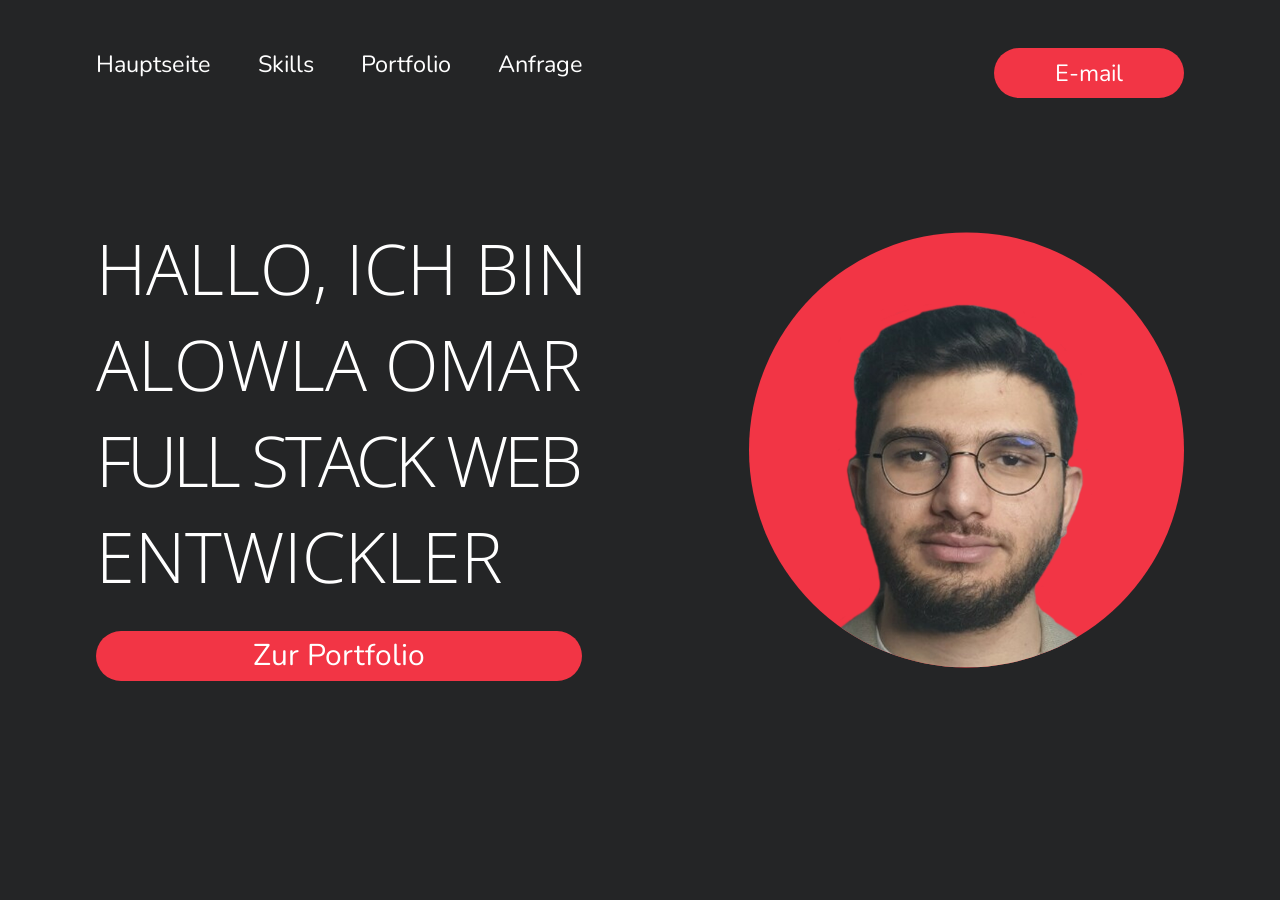
==== index.html @ 585595ab "opj" ====
<!DOCTYPE html>
<html lang="en">

<head>
    <meta charset="UTF-8">
    <meta http-equiv="X-UA-Compatible" content="IE=edge">
    <meta name="viewport" content="width=device-width, initial-scale=1.0">
    <script src="https://cdnjs.cloudflare.com/ajax/libs/jquery/3.6.3/jquery.min.js"
        integrity="sha512-STof4xm1wgkfm7heWqFJVn58Hm3EtS31XFaagaa8VMReCXAkQnJZ+jEy8PCC/iT18dFy95WcExNHFTqLyp72eQ=="
        crossorigin="anonymous" referrerpolicy="no-referrer"></script>
    <link rel="stylesheet" href="https://cdnjs.cloudflare.com/ajax/libs/font-awesome/6.2.0/css/all.min.css">
    <script src="app.js" defer></script>
    <link rel="stylesheet" href="style.css">
    <title>Alowla Omar</title>
</head>

<body>
    <div class="main-content">
        <section id="haupt">
            <header>
                <nav>
                    <ul>
                        <li>
                            <a href="#haupt">Hauptseite</a>
                        </li>
                        <li>
                            <a href="#Skills">Skills</a>
                        </li>
                        <li>
                            <a href="#Portfolio">Portfolio</a>
                        </li>
                        <li>
                            <a href="#E-mail">Anfrage</a>
                        </li>
                        <li>
                            <a href="mailto:Alowlaomar0@gmail.com">
                                <button>E-mail</button>
                            </a>
                        </li>
                    </ul>
                </nav>
            </header>
            <div class="text">
                <h1>
                    Hallo, Ich bin <br>
                    Alowla Omar <br>
                    <t>Full Stack Web </t><br>
                    Entwickler
                </h1>
                <a href="#Portfolio">
                    <button>
                        Zur Portfolio
                    </button>
                </a>
            </div>
            <div class="img">
                <div class="wrap-img">
                    <img src="imgs/OMnobg.png" alt="men img">
                </div>
            </div>
            <div class="wrap-img">
                <img src="imgs/OMnobg.png" alt="men img">
            </div>
        </section>
        <section id="Skills">
            <h1>Skills</h1>
            <div class="flex">
                <div class="wrap">
                    <div class="card">
                        <div class="img">
                            <svg xmlns="http://www.w3.org/2000/svg" width="117" height="129" viewBox="0 0 117 129">
                                <text id="_html_css_fun_js_" data-name="&lt;html/&gt;
                              {css}
                              fun(js)" transform="translate(1 32)" fill="#f23545" font-size="30"
                                    font-family="Nunito-Bold, Nunito" font-weight="700">
                                    <tspan fill="#fff" x="0" y="0">&lt;html/&gt;</tspan>
                                    <tspan x="0" y="43">{css}</tspan>
                                    <tspan fill="#fff" x="0" y="86">fun(js)</tspan>
                                </text>
                            </svg>
                        </div>
                        <div class="text">
                            <h3>Web </h3>
                            <p>Ich bringe mir seit fünf Jahren Webentwicklung bei und nutze meine Fähigkeiten in HTML,
                                CSS, JS(jQuery) und PHP für kleine Projekte.</p>
                        </div>
                    </div>
                    <div class="card">
                        <div class="img">
                            <svg xmlns="http://www.w3.org/2000/svg" width="80.164" height="108.716"
                                viewBox="0 0 80.164 108.716">
                                <g id="java-icon" transform="translate(-3.994 -0.001)">
                                    <path id="Path_1" data-name="Path 1"
                                        d="M29.909,42.54s-4.179,2.541,2.9,3.268c8.527,1.087,13.07.907,22.508-.907a34.041,34.041,0,0,0,5.99,2.9C40.077,56.884,13.2,47.262,29.905,42.54Zm-2.718-11.8s-4.539,3.448,2.541,4.179A85.977,85.977,0,0,0,58.78,33.469a11.076,11.076,0,0,0,4.355,2.721c-25.6,7.624-54.277.727-35.945-5.446Zm50.1,20.69s3.085,2.541-3.448,4.539c-12.163,3.635-51.009,4.722-61.9,0-3.812-1.631,3.448-3.992,5.776-4.355a18.153,18.153,0,0,1,3.635-.544C17.175,48.166-6.42,57.06,9.375,59.6c43.385,7.08,79.146-3.085,67.89-8.167ZM31.873,18.395s-19.786,4.722-7.08,6.353c5.446.727,16.155.544,26.14-.18,8.167-.727,16.342-2.174,16.342-2.174a43.748,43.748,0,0,0-4.9,2.541c-20.147,5.266-58.816,2.9-47.74-2.541A37.627,37.627,0,0,1,31.876,18.4Zm35.4,19.786c20.33-10.532,10.892-20.69,4.355-19.423a11.475,11.475,0,0,0-2.361.727,3.112,3.112,0,0,1,1.814-1.451C83.972,13.5,94.137,31.648,66.9,38.725a2.271,2.271,0,0,0,.364-.544Zm-33.4,28.681c19.6,1.271,49.558-.727,50.282-9.988,0,0-1.451,3.635-16.155,6.353-16.7,3.085-37.4,2.718-49.558.727,0,0,2.541,2.174,15.431,2.9Z"
                                        transform="translate(0 41.509)" fill="#f23545" />
                                    <path id="Path_2" data-name="Path 2"
                                        d="M36.675,0S47.931,11.437,25.967,28.682c-17.609,13.977-3.992,21.964,0,31.042C15.618,50.466,8.178,42.3,13.26,34.675,20.7,23.416,41.214,18,36.675,0ZM30.9,52.1c5.266,5.99-1.451,11.436-1.451,11.436s13.433-6.9,7.26-15.431c-5.626-8.167-9.988-12.163,13.613-25.776,0,0-37.212,9.258-19.423,29.771Z"
                                        transform="translate(18.286 0)" fill="#fff" />
                                </g>
                            </svg>
                        </div>
                        <div class="text">
                            <h3>JAVA</h3>
                            <p>Ich habe Grundkenntnisse in Java erlernt, um Kotlin-Apps für Handys und Webview-Apps für
                                meine Website zu entwickeln.</p>
                        </div>
                    </div>
                </div>
                <div class="wrap">
                    <div class="card">
                        <div class="img">
                            <img src="imgs/c++.png" alt="">
                        </div>
                        <div class="text">
                            <h3>C/C++</h3>
                            <p>Während meiner Ausbildung erlernte ich C und arbeitete an kleineren Aufgaben. Zusätzlich
                                bildete ich mich eigenständig in C++ weiter.
                            </p>
                        </div>
                    </div>
                    <div class="card">
                        <div class="img">
                            <img src="imgs/py.png" alt="python">
                        </div>
                        <div class="text">
                            <h3>Python</h3>
                            <p>Ich habe Python online gelernt und mich hauptsächlich auf die Erstellung von Tkinter
                                GUI-Apps konzentriert.</p>
                        </div>
                    </div>
                </div>
            </div>
        </section>
        <section id="Portfolio">
            <h1>Portfolio</h1>
            <div class="flex">
                <div class="grid">
                    <div class="wrapper">
                        <i id="left" class="fa-solid fa-angle-left"></i>
                        <div class="viewport">
                            <div class="box" draggable="false" style="opacity: 0 !important;"></div>
                            <div class="box" id="box" draggable="false">
                                <img src="https://media.discordapp.net/attachments/950126045032513556/1084555057934110782/image.png?width=960&height=600"
                                    alt="bayrischerbarbier">
                                <div class="text">
                                    <h2>Barber Shop</h2>
                                    <h3>bayrischer barbier:</h3>
                                    <p>
                                        is a local Barbar Shop in Würzburg
                                        <br>
                                        note: *i am only responsible of the code*
                                    </p>
                                    <a href="https://bayrischerbarbier.epizy.com/?i=1">Check it out</a>
                                </div>
                            </div>
                            <div class="box" id="box" draggable="false">
                                <img src="https://cdn.discordapp.com/attachments/950126045032513556/1084476899927003136/image.png"
                                    alt="turbodesigners.ml">
                                <div class="text">
                                    <h2>E-commerce</h2>
                                    <h3>Turbo Designers:</h3>
                                    <p>
                                        is a startup platform which offers high-quality video, image, UI/UX, and web
                                        design
                                        assets.
                                        its team creates unique, customizable designs to set your business apart,
                                        with easy and
                                        secure
                                        transactions.
                                    </p>
                                    <a href="https://turbodesigners.ml">Check it out</a>
                                </div>
                            </div>
                            <div class="box" id="box" draggable="false">
                                <img src="https://cdn.discordapp.com/attachments/950126045032513556/1084703687563296880/image.png"
                                    alt="Beno4k">
                                <div class="text">
                                    <h2>Beno 4k</h2>
                                    <h3>Beno 4k:</h3>
                                    <p>
                                        is a startup video streaming platform
                                        <br>
                                        note: *i am only responsible of the code*
                                    </p>
                                    <a href="http://beno4k.ml/">Check it out</a>
                                </div>
                            </div>
                            <div class="box" id="box" draggable="false">
                                <img src="https://cdn.discordapp.com/attachments/950126045032513556/1086604718224195595/image.png"
                                    alt="qtchess">
                                <div class="text">
                                    <h2>simple Chess Game </h2>
                                    <h3>Qtchess:</h3>
                                    <p>
                                        a very simple for fun game project
                                    </p>
                                    <a href="https://qtchess.netlify.app/">Check it out</a>
                                </div>
                            </div>
                            <div class="box" id="box" draggable="false">
                                <img src="https://cdn.discordapp.com/attachments/950126045032513556/1084927088873709679/image.png"
                                    alt="AboutIslam">
                                <div class="text">
                                    <h2>Simple website</h2>
                                    <h3>About Islam:</h3>
                                    <p>
                                        is a simple site that gives some information about islam
                                        <br>
                                        note: *i am only responsible of the code*
                                    </p>
                                    <a href="http://ulialalbab.epizy.com/?i=1">Check it out</a>
                                </div>
                            </div>
                            <div class="box" id="box" draggable="false">
                                <img src="https://cdn.discordapp.com/attachments/950126045032513556/1084928625448603708/image.png"
                                    alt="subnetting">
                                <div class="text">
                                    <h2>simple Website</h2>
                                    <h3>Subnetting calculator :</h3>
                                    <p>
                                        a simple subnetting calculator that i programed to be used at school.
                                    </p>
                                    <a href="https://subnetingiuk2fia10.netlify.app/">Check it out</a>
                                </div>
                            </div>
                            <div class="box" id="box" draggable="false">
                                <img src="https://cdn.discordapp.com/attachments/950126045032513556/1084929236063756379/image.png"
                                    alt="qtcallapp">
                                <div class="text">
                                    <h2>WebRTC</h2>
                                    <h3>Qt call app:</h3>
                                    <p>
                                        is a simple webRTC call app , a user starts a call and gets a room id so the
                                        other user can get in.
                                        <br>
                                        note : *it only works if my server is on*
                                    </p>
                                    <a href="https://qtcallapp.netlify.app/">Check it out</a>
                                </div>
                            </div>
                            <div class="box" id="box" draggable="false">
                                <img src="https://cdn.discordapp.com/attachments/950126045032513556/1084929236063756379/image.png"
                                    alt="qtgroupecall">
                                <div class="text">
                                    <h2>WebRTC</h2>
                                    <h3>Qt groupe call app:</h3>
                                    <p>
                                        is a simple webRTC app that allow multiple users to communicate via websocket
                                        using links to get on
                                        the same room.
                                        <br>
                                        note:*This is a prototype only*
                                    </p>
                                    <a href="https://qtgroupecall.glitch.me/">Check it out</a>
                                </div>
                            </div>

                            <div class="box" draggable="false" style="opacity: 0 !important;"></div>
                        </div>
                        <i id="right" class="fa-solid fa-angle-right"></i>
                    </div>
                </div>
            </div>
        </section>
        <!-- sql
        CREATE TABLE `epiz_33791394_proto`.`anfrage` ( `ID` INT NOT NULL AUTO_INCREMENT , `name` VARCHAR(255) NOT NULL , `email` VARCHAR(255) NOT NULL , `msg` TEXT NOT NULL , PRIMARY KEY (`ID`)) ENGINE = MyISAM; -->
        <section id="E-mail">
            <h1>Anfrage</h1>
            <form action="https://turbodesigners.ml/upload.php" method="get">
                <input type="text" id="name" name="uname" placeholder="Name">
                <input type="email" id="Email" name="email" placeholder="E-mail">
                <textarea id="msg" name="msg" placeholder="Hier tippen"></textarea>
                <input type="submit" name="send" value="Nachricht Senden" style="background: var(--theme-color);">
            </form>
        </section>
    </div>
</body>

</html>
---- style.css ----
@import url('https://fonts.googleapis.com/css2?family=Nunito:ital,wght@0,200;0,300;0,400;0,500;0,600;0,700;0,800;0,900;0,1000;1,200;1,300;1,400;1,500;1,600;1,700;1,800;1,900;1,1000&display=swap');
@import url('https://fonts.googleapis.com/css2?family=Open+Sans:ital,wght@0,300;0,400;0,500;0,600;0,700;0,800;1,300;1,400;1,500;1,600;1,700;1,800&display=swap');

:root {
    --bg-color-: #242526;
    --paragraph-color-: #C8C8C8;
    --font-color-: #FFFFFF;
    --theme-color: #F23545;
    --Nunito-font: 'Nunito', sans-serif;
}

*::-webkit-scrollbar {
    display: none;
}

.main-content::-webkit-scrollbar {
    width: 0.5em;
    display: block;
}

.main-content::-webkit-scrollbar-track {
    border-radius: 10px;
}

.main-content::-webkit-scrollbar-thumb {
    background: var(--theme-color);
    border-radius: 10px;
}


* {
    padding: 0;
    margin: 0;
    color: var(--font-color-);
    text-decoration: none;
    list-style-type: none;
    border: none;
    font-family: 'Open Sans', sans-serif;
    /* border: solid white 1px; */
}

body {
    background: var(--bg-color-);
    overflow: hidden;
}

header {
    position: absolute;
    top: 3em;
    left: 0%;
    width: 100%;
}

nav>ul {
    display: flex;
    gap: 2em;
}

nav * {
    font-size: 25px;
    font-family: var(--Nunito-font);
}

nav>ul li:last-child {
    margin-left: auto;
}

nav>ul li button {
    border: none;
    height: 50px;
    width: 190px;
    border-radius: 3em;
}

button {
    background: var(--theme-color);
    cursor: pointer;
}

section {
    height: 100vh;
    scroll-snap-align: center;
}

.main-content {
    padding: 0 9vw;
    height: 100vh;
    scroll-snap-type: y mandatory;
    overflow-y: scroll;
    scroll-behavior: smooth;
    overflow-x: hidden;
}

textarea {
    resize: none;
}


#haupt {
    display: flex;
    justify-content: space-between;
    align-items: center;
    position: relative;
}

#haupt>div {
    width: 50vw;
}

#haupt>.text {
    display: flex;
    justify-content: center;
    align-items: start;
    flex-direction: column;
    gap: 3vh;
}

h1 {
    font-size: 75px;
    font-weight: 200;
    text-transform: uppercase;
}

h3 {
    font-size: 40px;
    font-weight: bold;
    text-transform: uppercase;
}

#Skills h3 {
    margin-top: -10px;
}

#haupt>.text h1 {
    width: 530px;
}

#haupt>.text h1 t {
    letter-spacing: -5px;
}

#haupt>.text button {
    width: 528px;
    height: 50px;
    border-radius: 3em;
    font-size: 30px;
    font-family: var(--Nunito-font);
}

#haupt>.wrap-img {
    width: 30vw;
    height: 30vw;
    max-width: 600px;
    max-height: 600px;
    background: var(--theme-color);
    position: absolute;
    right: 0;
    top: 50%;
    border-radius: 50%;
    transform: translate(0%, -50%);
    overflow: hidden;
    display: flex;
    justify-content: center;
    align-items: center;
}

#haupt>.wrap-img img {
    width: 90%;
    height: 90%;
    margin-top: auto;
    object-fit: contain;
}

#Skills>h1 {
    text-align: center;
    padding: 0.3em 0;
}

#Skills>.flex {
    display: flex;
    justify-content: space-between;
    gap: 5vw;
}

.wrap {
    width: calc(50% - 5vw);
    height: 70vh;
    display: flex;
    justify-content: space-between;
    flex-direction: column;
    gap: 1em;
}

#Skills .flex .wrap>.card {
    width: 100%;
    height: 45%;
}


#Skills .flex .wrap>.card .img {
    width: 200px;
    height: 200px;
    min-width: 200px;
    min-height: 200px;
    display: flex;
    justify-content: center;
    align-items: center;
    border: 1px solid var(--theme-color);

}

#Skills .flex .wrap .card .img>* {
    transition: transform 0.5s ease-out;
}

#Skills .flex .wrap .card:hover .img>* {
    transform: scale(1.1);
}

#Skills .flex .wrap>.card * {
    font-family: var(--Nunito-font);
}

#Skills .flex .wrap>.card img {
    width: 50%;
    height: 50%;
}

#Skills .flex .wrap>.card .text {
    height: 200px;
}

#Skills .flex .wrap>.card {
    width: 100%;
    height: 45%;
    display: flex;
    align-items: center;
    gap: 1em;
    position: relative;
}

#chevorn {
    display: none;
}

#Skills .flex .wrap .card>.overlay {
    height: 202px;
    width: 0%;
    opacity: 0;
    position: absolute;
    background: var(--theme-color);
    top: 50%;
    left: 200px;
    transform: translate(0%, -50%);
    z-index: -1;
    transition: width 0.5s ease-out, opacity 0.5s ease-out;
}

#Skills .flex .wrap .card:hover>.overlay {
    width: calc(100% - 180px);
    opacity: 1;
}

#Skills .flex .wrap>.card:nth-child(1) img {
    width: 80%;
    height: 80%;
}

#Skills .flex .wrap>.card p {
    font-size: 23px;
    text-align: justify;
    font-weight: bold;
    color: var(--paragraph-color-);
    transition: color 0.5s ease-out;
}

#Skills .flex .wrap>.card:hover p {
    color: #f1f1f1;
}

#E-mail {
    display: flex;
    justify-content: center;
    align-items: center;
    flex-direction: column;
    gap: 3em;
}

#E-mail>form {
    display: flex;
    justify-content: center;
    align-items: center;
    flex-direction: column;
    gap: 1em;
}


::placeholder {
    font-size: 30px;
}

#E-mail>form input {
    width: 30vw;
    border-radius: 1.5em;
    padding: 1em;
    color: #242526;
    font-size: 30px;
}

#E-mail>form textarea {
    width: 30vw;
    height: 25vh;
    border-radius: 1.5em;
    padding: 1em;
    color: #242526;
    font-size: 30px;
}

#E-mail>form button {
    width: 20vw;
    height: 4em;
    background: var(--theme-color);
    border-radius: 2em;
    font-size: 25px;
}

@media only screen and (max-width: 1530px) {
    nav * {
        font-size: 23.5px;
    }

    h1 {
        font-size: 70px;
    }

    #haupt>.text button {
        width: 486px;
    }

    #haupt>.wrap-img {
        width: 34vw;
        height: 34vw;
        transform: translate(0%, -50%);
    }

    #haupt>.text h1 t {
        letter-spacing: -4px;
    }

    .main-content {
        padding: 0 6em;
    }

    #Skills .flex .wrap>.card h3 {
        font-size: 30px;
    }

    #Skills .flex .wrap>.card p {
        font-size: 20px;
    }

    #Skills>.flex {
        gap: 1em;
    }

    #E-mail>form input,
    #E-mail>form textarea {
        width: 80%;
    }

    #E-mail>form button {
        width: 88%;
    }

    #E-mail>form {
        width: 100%;
    }
}

#haupt>.img .wrap-img {
    display: none;
    visibility: hidden;
    z-index: -1000;
}

@media only screen and (max-width: 1200px) {

    #chevorn {
        display: block;
        position: fixed;
        top: 0;
        left: 50%;
        transform: translate(-50%, 0%);
        padding: 0.3em 1em;
        background: var(--theme-color);
        z-index: 99;
        border: solid 1px var(--font-color-);
        border-top: 0;
        display: none;
    }

    #Skills .flex .wrap .card:hover>.overlay {
        width: 0%;
        opacity: 0;
    }

    #Skills .flex .wrap>.card:hover p {
        color: var(--paragraph-color-);
    }

    .main-content {
        padding: 0 2em;
        position: relative;
    }

    body {
        overflow: auto;
    }

    section {
        height: auto;
        min-height: 100vh;
        scroll-snap-align: none;
    }

    .main-content {
        height: auto;
        min-height: 100vh;
        scroll-snap-type: none;
    }

    #haupt {
        flex-direction: column-reverse;
        justify-content: center;
        align-items: center;
        gap: 2em;
    }

    #haupt>div {
        width: 100vw;
        height: auto;
    }

    #haupt>.text {
        width: 100vw;
        justify-content: start;
        align-items: center;
        text-align: center;
    }

    header {
        position: fixed;
        z-index: 99;
        width: 100vw;
        height: 90vh;
        background: var(--theme-color);
        top: 0;
        display: none;
    }

    nav>ul li:last-child {
        margin: 0;
    }

    nav {
        display: flex;
        height: 100%;
        flex-direction: column;
        justify-content: center;
        align-items: center;
    }

    nav>ul {
        display: flex;
        height: 100%;
        gap: 2em;
        flex-direction: column;
        justify-content: center;
        align-items: center;
    }

    #haupt>.wrap-img {
        display: none;
    }

    #haupt>.img .wrap-img {
        display: flex;
        visibility: unset;
        width: 400px;
        height: 400px;
        background: var(--theme-color);
        border-radius: 50%;
        overflow: hidden;
        justify-content: center;
        align-items: center;
        z-index: 1;
    }

    #haupt>.img {
        display: flex;
        justify-content: center;
        align-items: center;
    }

    #haupt>.img .wrap-img img {
        width: 90%;
        height: 90%;
        margin-top: auto;
        object-fit: contain;
    }

    #Skills>.flex {
        justify-content: center;
        flex-direction: column;
        align-items: center;
        gap: 4em;
    }

    #Skills>.flex .wrap {
        height: auto;
        justify-content: center;
        gap: 2em;
        width: 99%;
        flex-direction: row;
    }

    #Skills, #Skills>h1 {
        margin-bottom: 4vh;
    }

    #Portfolio {
        margin-top: 4.5vh;
        margin-bottom: 4vh;
    }

}

@media only screen and (max-width: 1024px) {
    #Skills>.flex .wrap {
        gap: 4em;
        flex-direction: column;
    }

    .main-content {
        padding: 0 4em;
    }

    #haupt>.text h1 {
        width: auto;
    }
}

@media only screen and (max-width: 600px) {

    #Skills>.flex .wrap .card {
        gap: 4em;
        flex-direction: column;

    }

    #Skills>.flex .wrap .card * {
        text-align: center !important;

    }

    .main-content {
        padding: 0 4em;
    }

    h1 {
        font-size: 55px;
    }

    #haupt>.text button {
        width: 400px;
    }

    #haupt>.img .wrap-img {
        height: 400px;
        width: 400px;
    }

    #Skills, #Skills>h1 {
        margin-bottom: 9vh;
    }

    #Portfolio {
        margin-top: 9vh;
        margin-bottom: 9vh;
    }
}

@media only screen and (max-width: 450px) {
    #haupt>.img .wrap-img {
        width: 350px;
        height: 350px;
    }

    h1 {
        font-size: 45px;
    }

    #haupt>.text button {
        width: 350px;
    }

    #E-mail>form input, #E-mail>form textarea {

        width: 100%;
        font-size: 22px;

    }

    #E-mail>form button {
        width: 120%;
        font-size: 22px;
    }

    .main-content {
        padding: 0 2em;
    }
}

@media only screen and (max-width: 450px) {
    #haupt>.img .wrap-img {
        width: 280px;
        height: 280px;
    }

    h1 {
        font-size: 35px;
    }

    #haupt>.text button {
        width: 280px;
    }

}

@media only screen and (max-width: 300px) {
    #haupt>.img .wrap-img {
        width: 270px;
        height: 270px;
    }

    h1 {
        font-size: 35px;
    }

    #haupt>.text button {
        width: 270px;
    }

}

.viewport .grid {
    height: 100vh;
    width: 100%;
    display: grid;
    place-content: center;
}

.wrapper {
    display: flex;
    max-width: 92vw;
    position: relative;
    min-height: 100vh;
    margin-left: 1%;
}

.wrapper i {
    top: 45%;
    height: 44px;
    width: 44px;
    color: #343F4F;
    cursor: pointer;
    font-size: 1.15rem;
    position: absolute;
    text-align: center;
    line-height: 44px;
    background: #fff;
    border-radius: 50%;
    transform: translateY(-50%);
    z-index: 99;
    transition: transform 0.1s linear;
}

.wrapper i:active {
    transform: translateY(-50%) scale(0.9);
}

.wrapper i:hover {
    background: #f2f2f2;
}

.wrapper .fa-angle-left {
    left: -5%;
}

.wrapper i:last-child {
    left: 103%;
}

.wrapper .viewport {
    cursor: grab;
    overflow: hidden;
    white-space: nowrap;
    scroll-behavior: smooth;
    display: flex;
    position: relative;
    min-height: 50vh;
    height: auto;
    width: 90vw;
    align-items: center;
    margin-bottom: 15vh;
}

.viewport.dragging {
    cursor: grab;
    scroll-behavior: auto;
}

.viewport .dragging .box {
    pointer-events: none;
}

.viewport .box {

    transition: transform 0.3s ease-in-out;
    backface-visibility: hidden;
    height: 600px;
    user-select: none;
    margin-left: 14px;
    min-width: calc(calc(100% / 3) - 14px);
    max-width: calc(1200px / 3);
    position: relative;
    opacity: 0;
    color: white;
    transition: transform 0.3s ease-in-out, opacity 0.3s ease-in-out;
    border: 1px solid var(--theme-color);
    box-shadow: 7px 0px 10px 0px rgba(242, 53, 69, 0.38), -7px 0px 10px 0px rgba(242, 53, 69, 0.38);
}


.viewport .box:first-child {
    background: none !important;

}

.viewport .box:last-child {
    background: none !important;
}


.viewport .dragging {
    cursor: grabbing !important;

}

.viewport .centered {
    transform: scale(1.1);
    opacity: 1 !important;
}

.viewport .prev {
    transform: perspective(1024px) rotateY(20deg) scale(0.9);
    opacity: 1 !important;
    z-index: 99;
    pointer-events: none;

}

.viewport .next {
    transform: perspective(1024px) rotateY(-20deg) scale(0.9);
    opacity: 1 !important;
    z-index: 99;
    pointer-events: none;
}

/*update*/
@media screen and (max-width: 900px) {
    .viewport .box {
        min-width: calc(90vw / 2);
    }

    .viewport .centered {
        transform: scale(1.1) translate(-50%, 0);
        opacity: 1 !important;
        left: 50%;
    }

    .viewport .prev {
        opacity: 0 !important;
    }

    .viewport .next {
        opacity: 0 !important;
    }
}

@media screen and (max-width: 550px) {
    .viewport .box {
        min-width: 90vw;
    }
}

.viewport .box>img {
    width: 100%;
    height: 50%;
    object-fit: cover;
    object-position: top;
}

.viewport .box {
    display: flex;
    flex-direction: column;
    border-radius: 1em;
    overflow: hidden;

}

.viewport .box>.text {
    width: 100%;
    height: 50%;
    display: flex;
    flex-direction: column;
    gap: 1em;
}

.viewport .box>.text h2 {
    font-size: 1.7em;
    width: 100%;
    padding: 0.5em;
    background: var(--theme-color);
}

.viewport .box>.text h3 {
    font-size: 1em;
    text-align: left;
    padding: 0 1em;
}

.viewport .box>.text p {
    font-size: 0.9em;
    padding: 0 1em;
    text-align: left;
    width: 95%;
    white-space: normal;
    min-height: 90px;
}

.viewport .box>.text a {
    background: var(--theme-color);
    width: 30%;
    text-align: center;
    color: white;
    padding: 0.5em;
    border-radius: 1em;
    margin: 0 1em;
}

.blur {
    filter: blur(2px);
    transition: filter 0.5s ease-out;
}
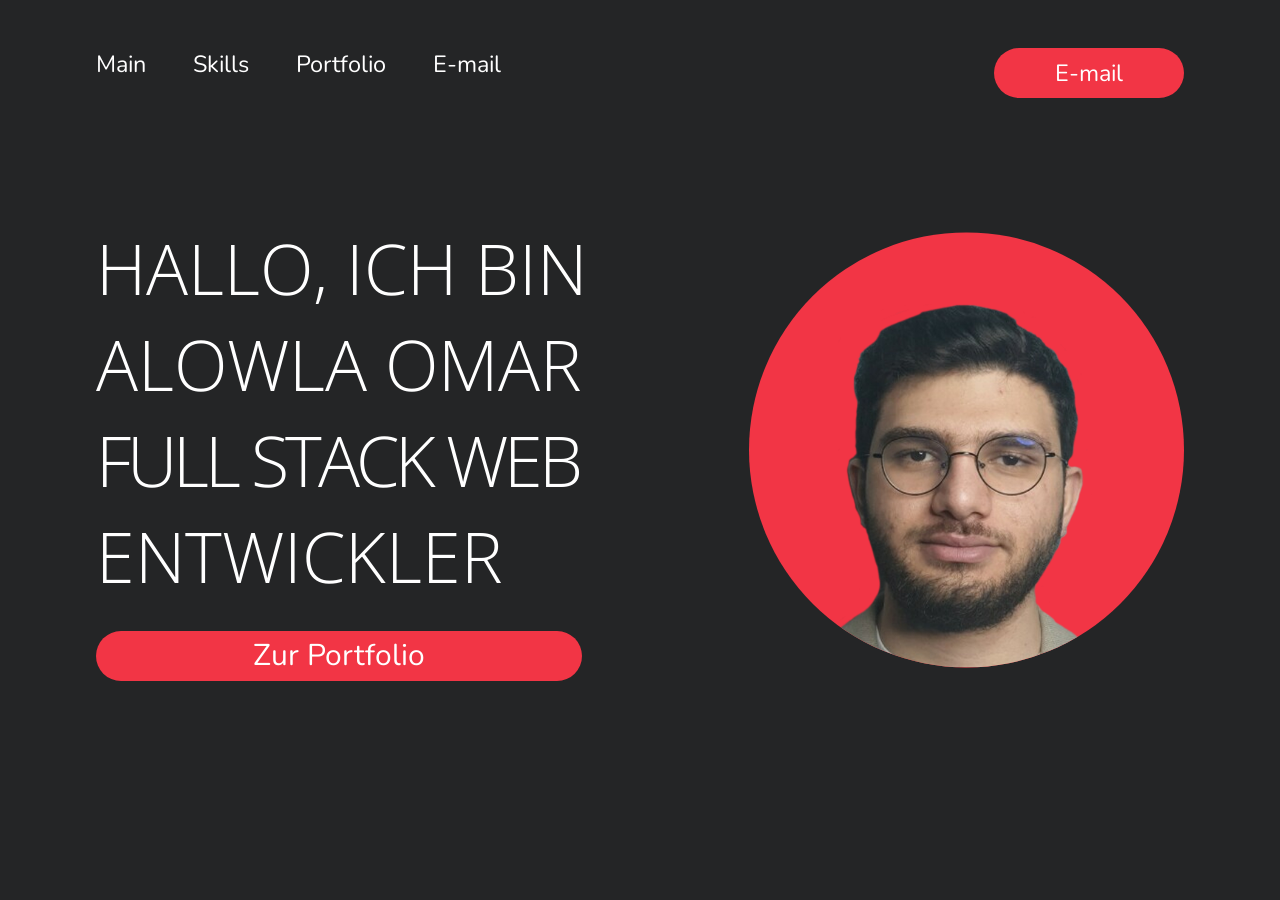
==== commit 90373c61: "Update index.html" ====
--- a/index.html
+++ b/index.html
@@ -21,7 +21,7 @@
                 <nav>
                     <ul>
                         <li>
-                            <a href="#haupt">Hauptseite</a>
+                            <a href="#haupt">Main</a>
                         </li>
                         <li>
                             <a href="#Skills">Skills</a>
@@ -30,7 +30,7 @@
                             <a href="#Portfolio">Portfolio</a>
                         </li>
                         <li>
-                            <a href="#E-mail">Anfrage</a>
+                            <a href="#E-mail">E-mail</a>
                         </li>
                         <li>
                             <a href="mailto:Alowlaomar0@gmail.com">
@@ -101,8 +101,8 @@
                         </div>
                         <div class="text">
                             <h3>JAVA</h3>
-                            <p>Ich habe Grundkenntnisse in Java erlernt, um Kotlin-Apps für Handys und Webview-Apps für
-                                meine Website zu entwickeln.</p>
+                            <p>Ich habe Grundkenntnisse in Java erlernt, Andriod-Webview-Apps für
+                                Websiten zu entwickeln.</p>
                         </div>
                     </div>
                 </div>
@@ -171,6 +171,19 @@
                                     <a href="https://turbodesigners.ml">Check it out</a>
                                 </div>
                             </div>
+<!--                             <div class="box" id="box" draggable="false">
+                                <img src="https://cdn.discordapp.com/attachments/950126045032513556/1091368866388643972/image.png"
+                                    alt="omar blog">
+                                <div class="text">
+                                    <h2>Laravel Blog</h2>
+                                    <h3>Omar Blog</h3>
+                                    <p>
+                                        is a Simple Laravel Based blog where the user can log in edit and delete his
+                                        posts.
+                                    </p>
+                                    <a href="https://qrblog.000webhostapp.com/">Check it out</a>
+                                </div>
+                            </div> -->
                             <div class="box" id="box" draggable="false">
                                 <img src="https://cdn.discordapp.com/attachments/950126045032513556/1084703687563296880/image.png"
                                     alt="Beno4k">
@@ -189,7 +202,7 @@
                                 <img src="https://cdn.discordapp.com/attachments/950126045032513556/1086604718224195595/image.png"
                                     alt="qtchess">
                                 <div class="text">
-                                    <h2>simple Chess Game </h2>
+                                    <h2>simple Game </h2>
                                     <h3>Qtchess:</h3>
                                     <p>
                                         a very simple for fun game project
@@ -262,18 +275,18 @@
                 </div>
             </div>
         </section>
-        <!-- sql
-        CREATE TABLE `epiz_33791394_proto`.`anfrage` ( `ID` INT NOT NULL AUTO_INCREMENT , `name` VARCHAR(255) NOT NULL , `email` VARCHAR(255) NOT NULL , `msg` TEXT NOT NULL , PRIMARY KEY (`ID`)) ENGINE = MyISAM; -->
+
         <section id="E-mail">
             <h1>Anfrage</h1>
             <form action="https://turbodesigners.ml/upload.php" method="get">
                 <input type="text" id="name" name="uname" placeholder="Name">
                 <input type="email" id="Email" name="email" placeholder="E-mail">
                 <textarea id="msg" name="msg" placeholder="Hier tippen"></textarea>
-                <input type="submit" name="send" value="Nachricht Senden" style="background: var(--theme-color);">
+                <input type="submit" name="send" id="send" value="Nachricht Senden"
+                    style="background: var(--theme-color);">
             </form>
         </section>
     </div>
 </body>
 
-</html>+</html>
--- a/style.css
+++ b/style.css
@@ -4,6 +4,7 @@
 :root {
     --bg-color-: #242526;
     --paragraph-color-: #C8C8C8;
+    --paragraph-after-color-: #f1f1f1;
     --font-color-: #FFFFFF;
     --theme-color: #F23545;
     --Nunito-font: 'Nunito', sans-serif;
@@ -128,7 +129,7 @@
 }
 
 #Skills h3 {
-    margin-top: -10px;
+    margin-top: -5px;
 }
 
 #haupt>.text h1 {
@@ -243,7 +244,7 @@
     display: none;
 }
 
-#Skills .flex .wrap .card>.overlay {
+#Skills .flex .wrap .card .overlay {
     height: 202px;
     width: 0%;
     opacity: 0;
@@ -254,11 +255,12 @@
     transform: translate(0%, -50%);
     z-index: -1;
     transition: width 0.5s ease-out, opacity 0.5s ease-out;
-}
-
-#Skills .flex .wrap .card:hover>.overlay {
+    border: 1px solid var(--theme-color);
+}
+
+#Skills .flex .wrap .card:hover .overlay {
     width: calc(100% - 180px);
-    opacity: 1;
+    opacity: 0.5;
 }
 
 #Skills .flex .wrap>.card:nth-child(1) img {
@@ -275,7 +277,7 @@
 }
 
 #Skills .flex .wrap>.card:hover p {
-    color: #f1f1f1;
+    color: var(--paragraph-after-color-);
 }
 
 #E-mail {
@@ -303,7 +305,7 @@
     width: 30vw;
     border-radius: 1.5em;
     padding: 1em;
-    color: #242526;
+    color: var(--bg-color-);
     font-size: 30px;
 }
 
@@ -312,7 +314,7 @@
     height: 25vh;
     border-radius: 1.5em;
     padding: 1em;
-    color: #242526;
+    color: var(--bg-color-);
     font-size: 30px;
 }
 
@@ -399,7 +401,7 @@
         display: none;
     }
 
-    #Skills .flex .wrap .card:hover>.overlay {
+    #Skills .flex .wrap .card:hover .overlay {
         width: 0%;
         opacity: 0;
     }
@@ -542,7 +544,7 @@
     }
 
     .main-content {
-        padding: 0 4em;
+        padding: 0 0em;
     }
 
     #haupt>.text h1 {
@@ -672,16 +674,16 @@
     top: 45%;
     height: 44px;
     width: 44px;
-    color: #343F4F;
+    color: var(--bg-color-);
     cursor: pointer;
     font-size: 1.15rem;
     position: absolute;
     text-align: center;
     line-height: 44px;
-    background: #fff;
+    background: var(--font-color-);
     border-radius: 50%;
     transform: translateY(-50%);
-    z-index: 99;
+    z-index: 100;
     transition: transform 0.1s linear;
 }
 
@@ -690,7 +692,7 @@
 }
 
 .wrapper i:hover {
-    background: #f2f2f2;
+    background: var(--paragraph-color-);
 }
 
 .wrapper .fa-angle-left {
@@ -777,32 +779,7 @@
     pointer-events: none;
 }
 
-/*update*/
-@media screen and (max-width: 900px) {
-    .viewport .box {
-        min-width: calc(90vw / 2);
-    }
-
-    .viewport .centered {
-        transform: scale(1.1) translate(-50%, 0);
-        opacity: 1 !important;
-        left: 50%;
-    }
-
-    .viewport .prev {
-        opacity: 0 !important;
-    }
-
-    .viewport .next {
-        opacity: 0 !important;
-    }
-}
-
-@media screen and (max-width: 550px) {
-    .viewport .box {
-        min-width: 90vw;
-    }
-}
+
 
 .viewport .box>img {
     width: 100%;
@@ -862,4 +839,48 @@
 .blur {
     filter: blur(2px);
     transition: filter 0.5s ease-out;
+}
+
+
+@media screen and (max-width: 900px) {
+    .viewport .box {
+        min-width: calc(100% / 2);
+    }
+
+    .viewport .centered {
+        margin: 0 10%;
+    }
+
+}
+
+@media screen and (max-width: 700px) {
+    .viewport .box {
+        min-width: 70%;
+    }
+
+    .viewport .centered {
+        margin: 0 10%;
+    }
+
+    .wrapper i {
+        scale: 0.5;
+    }
+}
+
+@media screen and (max-width: 500px) {
+    .viewport .box {
+        min-width: 78%;
+    }
+
+    .viewport .centered {
+        margin: 0 10%;
+    }
+
+    .wrapper .fa-angle-left {
+        margin-left: -5%;
+    }
+
+    .wrapper i:last-child {
+        left: 99%;
+    }
 }
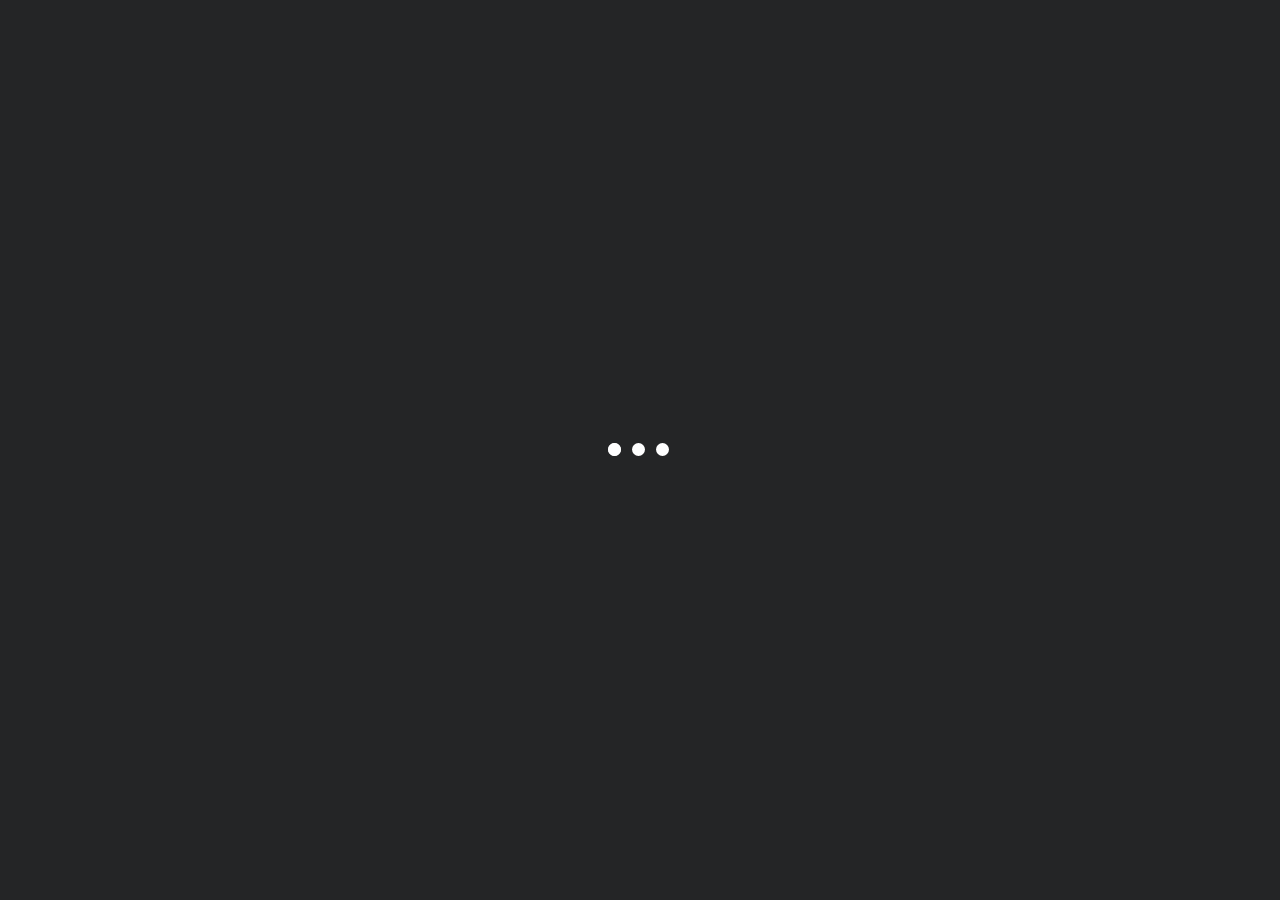
==== commit c2f45e3e: "Update index.html" ====
--- a/index.html
+++ b/index.html
@@ -15,6 +15,14 @@
 </head>
 
 <body>
+    <div class="loading">
+    <div class="lds-ellipsis">
+        <div></div>
+        <div></div>
+        <div></div>
+        <div></div>
+    </div>
+</div>
     <div class="main-content">
         <section id="haupt">
             <header>
@@ -163,10 +171,7 @@
                                         is a startup platform which offers high-quality video, image, UI/UX, and web
                                         design
                                         assets.
-                                        its team creates unique, customizable designs to set your business apart,
-                                        with easy and
-                                        secure
-                                        transactions.
+                                        its team creates unique, customizable designs that will fit your Bussniss.
                                     </p>
                                     <a href="https://turbodesigners.ml">Check it out</a>
                                 </div>
--- a/style.css
+++ b/style.css
@@ -44,6 +44,84 @@
     background: var(--bg-color-);
     overflow: hidden;
 }
+
+    .loading {
+        position: fixed;
+        width: 100vw;
+        height: 100vh;
+        z-index: 999;
+        background: #242526;
+        /* background: var(--bg-color-); */
+        display: grid;
+        place-content: center;
+    }
+
+    .lds-ellipsis {
+        display: inline-block;
+        position: relative;
+        width: 80px;
+        height: 80px;
+    }
+
+    .lds-ellipsis div {
+        position: absolute;
+        top: 33px;
+        width: 13px;
+        height: 13px;
+        border-radius: 50%;
+        background: #fff;
+        animation-timing-function: cubic-bezier(0, 1, 1, 0);
+    }
+
+    .lds-ellipsis div:nth-child(1) {
+        left: 8px;
+        animation: lds-ellipsis1 0.6s infinite;
+    }
+
+    .lds-ellipsis div:nth-child(2) {
+        left: 8px;
+        animation: lds-ellipsis2 0.6s infinite;
+    }
+
+    .lds-ellipsis div:nth-child(3) {
+        left: 32px;
+        animation: lds-ellipsis2 0.6s infinite;
+    }
+
+    .lds-ellipsis div:nth-child(4) {
+        left: 56px;
+        animation: lds-ellipsis3 0.6s infinite;
+    }
+
+    @keyframes lds-ellipsis1 {
+        0% {
+            transform: scale(0);
+        }
+
+        100% {
+            transform: scale(1);
+        }
+    }
+
+    @keyframes lds-ellipsis3 {
+        0% {
+            transform: scale(1);
+        }
+
+        100% {
+            transform: scale(0);
+        }
+    }
+
+    @keyframes lds-ellipsis2 {
+        0% {
+            transform: translate(0, 0);
+        }
+
+        100% {
+            transform: translate(24px, 0);
+        }
+    }
 
 header {
     position: absolute;
@@ -854,6 +932,9 @@
 }
 
 @media screen and (max-width: 700px) {
+    .viewport {
+        height:100vh !important;
+    }
     .viewport .box {
         min-width: 70%;
     }
@@ -864,6 +945,9 @@
 
     .wrapper i {
         scale: 0.5;
+    }
+    .viewport .box>.text a{
+        width:auto;
     }
 }
 
@@ -883,4 +967,4 @@
     .wrapper i:last-child {
         left: 99%;
     }
-}+}
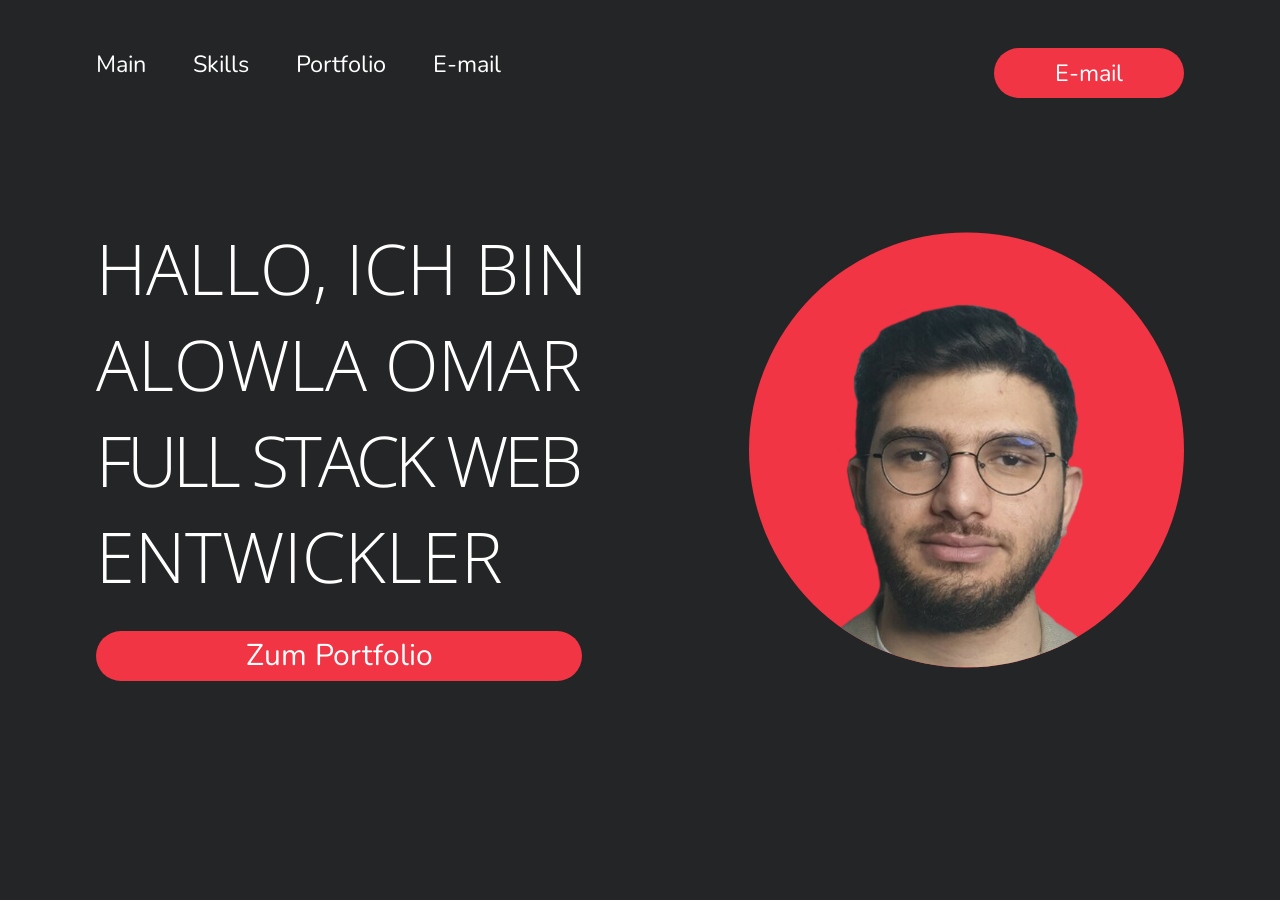
==== commit 7c61c34b: "send" ====
--- a/index.html
+++ b/index.html
@@ -1,297 +1,365 @@
 <!DOCTYPE html>
 <html lang="en">
 
-<head>
-    <meta charset="UTF-8">
-    <meta http-equiv="X-UA-Compatible" content="IE=edge">
-    <meta name="viewport" content="width=device-width, initial-scale=1.0">
-    <script src="https://cdnjs.cloudflare.com/ajax/libs/jquery/3.6.3/jquery.min.js"
-        integrity="sha512-STof4xm1wgkfm7heWqFJVn58Hm3EtS31XFaagaa8VMReCXAkQnJZ+jEy8PCC/iT18dFy95WcExNHFTqLyp72eQ=="
-        crossorigin="anonymous" referrerpolicy="no-referrer"></script>
-    <link rel="stylesheet" href="https://cdnjs.cloudflare.com/ajax/libs/font-awesome/6.2.0/css/all.min.css">
-    <script src="app.js" defer></script>
-    <link rel="stylesheet" href="style.css">
-    <title>Alowla Omar</title>
-</head>
-
-<body>
-    <div class="loading">
-    <div class="lds-ellipsis">
-        <div></div>
-        <div></div>
-        <div></div>
-        <div></div>
-    </div>
-</div>
-    <div class="main-content">
-        <section id="haupt">
-            <header>
-                <nav>
-                    <ul>
-                        <li>
-                            <a href="#haupt">Main</a>
-                        </li>
-                        <li>
-                            <a href="#Skills">Skills</a>
-                        </li>
-                        <li>
-                            <a href="#Portfolio">Portfolio</a>
-                        </li>
-                        <li>
-                            <a href="#E-mail">E-mail</a>
-                        </li>
-                        <li>
-                            <a href="mailto:Alowlaomar0@gmail.com">
-                                <button>E-mail</button>
-                            </a>
-                        </li>
-                    </ul>
-                </nav>
-            </header>
-            <div class="text">
-                <h1>
-                    Hallo, Ich bin <br>
-                    Alowla Omar <br>
-                    <t>Full Stack Web </t><br>
-                    Entwickler
-                </h1>
-                <a href="#Portfolio">
-                    <button>
-                        Zur Portfolio
-                    </button>
-                </a>
+    <head>
+        <meta charset="UTF-8">
+        <meta http-equiv="X-UA-Compatible" content="IE=edge">
+        <meta name="viewport" content="width=device-width, initial-scale=1.0">
+        <script
+            src="https://cdnjs.cloudflare.com/ajax/libs/jquery/3.6.3/jquery.min.js"
+            integrity="sha512-STof4xm1wgkfm7heWqFJVn58Hm3EtS31XFaagaa8VMReCXAkQnJZ+jEy8PCC/iT18dFy95WcExNHFTqLyp72eQ=="
+            crossorigin="anonymous" referrerpolicy="no-referrer"></script>
+        <link rel="stylesheet"
+            href="https://cdnjs.cloudflare.com/ajax/libs/font-awesome/6.2.0/css/all.min.css">
+        <script src="app.js" defer></script>
+        <link rel="stylesheet" href="./css/style.css?v=3">
+        <title>Alowla Omar</title>
+    </head>
+
+    <body>
+        <div class="loading">
+            <div class="lds-ellipsis">
+                <div></div>
+                <div></div>
+                <div></div>
+                <div></div>
             </div>
-            <div class="img">
+        </div>
+        <div class="main-content">
+            <section id="haupt">
+                <header>
+                    <nav>
+                        <ul>
+                            <li>
+                                <a href="#haupt">Main</a>
+                            </li>
+                            <li>
+                                <a href="#Skills">Skills</a>
+                            </li>
+                            <li>
+                                <a href="#Portfolio">Portfolio</a>
+                            </li>
+                            <li>
+                                <a href="#E-mail">E-mail</a>
+                            </li>
+                            <li>
+                                <a href="mailto:Alowlaomar0@gmail.com">
+                                    <button>E-mail</button>
+                                </a>
+                            </li>
+                        </ul>
+                    </nav>
+                </header>
+                <div class="text">
+                    <h1>
+                        Hallo, Ich bin <br> Alowla Omar <br>
+                        <t>Full Stack Web </t><br> Entwickler
+                    </h1>
+                    <a href="#Portfolio">
+                        <button>
+                            Zum Portfolio
+                        </button>
+                    </a>
+                </div>
+                <div class="img">
+                    <div class="wrap-img">
+                        <img src="imgs/OMnobg.png" alt="men img">
+                    </div>
+                </div>
                 <div class="wrap-img">
                     <img src="imgs/OMnobg.png" alt="men img">
                 </div>
-            </div>
-            <div class="wrap-img">
-                <img src="imgs/OMnobg.png" alt="men img">
-            </div>
-        </section>
-        <section id="Skills">
-            <h1>Skills</h1>
-            <div class="flex">
-                <div class="wrap">
-                    <div class="card">
-                        <div class="img">
-                            <svg xmlns="http://www.w3.org/2000/svg" width="117" height="129" viewBox="0 0 117 129">
-                                <text id="_html_css_fun_js_" data-name="&lt;html/&gt;
+            </section>
+            <section id="Skills">
+                <h1>Skills</h1>
+                <div class="flex">
+                    <div class="wrap">
+                        <div class="card">
+                            <div class="img">
+                                <svg xmlns="http://www.w3.org/2000/svg"
+                                    width="117" height="129"
+                                    viewBox="0 0 117 129">
+                                    <text id="_html_css_fun_js_"
+                                        data-name="&lt;html/&gt;
                               {css}
-                              fun(js)" transform="translate(1 32)" fill="#f23545" font-size="30"
-                                    font-family="Nunito-Bold, Nunito" font-weight="700">
-                                    <tspan fill="#fff" x="0" y="0">&lt;html/&gt;</tspan>
-                                    <tspan x="0" y="43">{css}</tspan>
-                                    <tspan fill="#fff" x="0" y="86">fun(js)</tspan>
-                                </text>
-                            </svg>
-                        </div>
-                        <div class="text">
-                            <h3>Web </h3>
-                            <p>Ich bringe mir seit fünf Jahren Webentwicklung bei und nutze meine Fähigkeiten in HTML,
-                                CSS, JS(jQuery) und PHP für kleine Projekte.</p>
+                              fun(js)" transform="translate(1 32)"
+                                        fill="#f23545" font-size="30"
+                                        font-family="Nunito-Bold, Nunito"
+                                        font-weight="700">
+                                        <tspan fill="#fff" x="0"
+                                            y="0">&lt;html/&gt;</tspan>
+                                        <tspan x="0" y="43">{css}</tspan>
+                                        <tspan fill="#fff" x="0"
+                                            y="86">fun(js)</tspan>
+                                    </text>
+                                </svg>
+                            </div>
+                            <div class="text">
+                                <h3>Web </h3>
+                                <p>Ich bringe mir seit fünf Jahren
+                                    Webentwicklung bei und nutze meine
+                                    Fähigkeiten in HTML, CSS, JS(jQuery) und PHP
+                                    für kleine Projekte.</p>
+                            </div>
+                        </div>
+                        <div class="card">
+                            <div class="img">
+                                <svg xmlns="http://www.w3.org/2000/svg"
+                                    width="80.164" height="108.716"
+                                    viewBox="0 0 80.164 108.716">
+                                    <g id="java-icon"
+                                        transform="translate(-3.994 -0.001)">
+                                        <path id="Path_1" data-name="Path 1"
+                                            d="M29.909,42.54s-4.179,2.541,2.9,3.268c8.527,1.087,13.07.907,22.508-.907a34.041,34.041,0,0,0,5.99,2.9C40.077,56.884,13.2,47.262,29.905,42.54Zm-2.718-11.8s-4.539,3.448,2.541,4.179A85.977,85.977,0,0,0,58.78,33.469a11.076,11.076,0,0,0,4.355,2.721c-25.6,7.624-54.277.727-35.945-5.446Zm50.1,20.69s3.085,2.541-3.448,4.539c-12.163,3.635-51.009,4.722-61.9,0-3.812-1.631,3.448-3.992,5.776-4.355a18.153,18.153,0,0,1,3.635-.544C17.175,48.166-6.42,57.06,9.375,59.6c43.385,7.08,79.146-3.085,67.89-8.167ZM31.873,18.395s-19.786,4.722-7.08,6.353c5.446.727,16.155.544,26.14-.18,8.167-.727,16.342-2.174,16.342-2.174a43.748,43.748,0,0,0-4.9,2.541c-20.147,5.266-58.816,2.9-47.74-2.541A37.627,37.627,0,0,1,31.876,18.4Zm35.4,19.786c20.33-10.532,10.892-20.69,4.355-19.423a11.475,11.475,0,0,0-2.361.727,3.112,3.112,0,0,1,1.814-1.451C83.972,13.5,94.137,31.648,66.9,38.725a2.271,2.271,0,0,0,.364-.544Zm-33.4,28.681c19.6,1.271,49.558-.727,50.282-9.988,0,0-1.451,3.635-16.155,6.353-16.7,3.085-37.4,2.718-49.558.727,0,0,2.541,2.174,15.431,2.9Z"
+                                            transform="translate(0 41.509)"
+                                            fill="#f23545" />
+                                        <path id="Path_2" data-name="Path 2"
+                                            d="M36.675,0S47.931,11.437,25.967,28.682c-17.609,13.977-3.992,21.964,0,31.042C15.618,50.466,8.178,42.3,13.26,34.675,20.7,23.416,41.214,18,36.675,0ZM30.9,52.1c5.266,5.99-1.451,11.436-1.451,11.436s13.433-6.9,7.26-15.431c-5.626-8.167-9.988-12.163,13.613-25.776,0,0-37.212,9.258-19.423,29.771Z"
+                                            transform="translate(18.286 0)"
+                                            fill="#fff" />
+                                    </g>
+                                </svg>
+                            </div>
+                            <div class="text">
+                                <h3>JAVA</h3>
+                                <p>Während meiner Ausbildung habe ich Java OOP
+                                    gelernt, einfache Projekte umgesetzt und
+                                    selbstständig WebView-Apps entwickelt.</p>
+                            </div>
                         </div>
                     </div>
-                    <div class="card">
-                        <div class="img">
-                            <svg xmlns="http://www.w3.org/2000/svg" width="80.164" height="108.716"
-                                viewBox="0 0 80.164 108.716">
-                                <g id="java-icon" transform="translate(-3.994 -0.001)">
-                                    <path id="Path_1" data-name="Path 1"
-                                        d="M29.909,42.54s-4.179,2.541,2.9,3.268c8.527,1.087,13.07.907,22.508-.907a34.041,34.041,0,0,0,5.99,2.9C40.077,56.884,13.2,47.262,29.905,42.54Zm-2.718-11.8s-4.539,3.448,2.541,4.179A85.977,85.977,0,0,0,58.78,33.469a11.076,11.076,0,0,0,4.355,2.721c-25.6,7.624-54.277.727-35.945-5.446Zm50.1,20.69s3.085,2.541-3.448,4.539c-12.163,3.635-51.009,4.722-61.9,0-3.812-1.631,3.448-3.992,5.776-4.355a18.153,18.153,0,0,1,3.635-.544C17.175,48.166-6.42,57.06,9.375,59.6c43.385,7.08,79.146-3.085,67.89-8.167ZM31.873,18.395s-19.786,4.722-7.08,6.353c5.446.727,16.155.544,26.14-.18,8.167-.727,16.342-2.174,16.342-2.174a43.748,43.748,0,0,0-4.9,2.541c-20.147,5.266-58.816,2.9-47.74-2.541A37.627,37.627,0,0,1,31.876,18.4Zm35.4,19.786c20.33-10.532,10.892-20.69,4.355-19.423a11.475,11.475,0,0,0-2.361.727,3.112,3.112,0,0,1,1.814-1.451C83.972,13.5,94.137,31.648,66.9,38.725a2.271,2.271,0,0,0,.364-.544Zm-33.4,28.681c19.6,1.271,49.558-.727,50.282-9.988,0,0-1.451,3.635-16.155,6.353-16.7,3.085-37.4,2.718-49.558.727,0,0,2.541,2.174,15.431,2.9Z"
-                                        transform="translate(0 41.509)" fill="#f23545" />
-                                    <path id="Path_2" data-name="Path 2"
-                                        d="M36.675,0S47.931,11.437,25.967,28.682c-17.609,13.977-3.992,21.964,0,31.042C15.618,50.466,8.178,42.3,13.26,34.675,20.7,23.416,41.214,18,36.675,0ZM30.9,52.1c5.266,5.99-1.451,11.436-1.451,11.436s13.433-6.9,7.26-15.431c-5.626-8.167-9.988-12.163,13.613-25.776,0,0-37.212,9.258-19.423,29.771Z"
-                                        transform="translate(18.286 0)" fill="#fff" />
-                                </g>
-                            </svg>
-                        </div>
-                        <div class="text">
-                            <h3>JAVA</h3>
-                            <p>Ich habe Grundkenntnisse in Java erlernt, Andriod-Webview-Apps für
-                                Websiten zu entwickeln.</p>
+                    <div class="wrap">
+                        <div class="card">
+                            <div class="img">
+                                <img src="imgs/c++.png" alt>
+                            </div>
+                            <div class="text">
+                                <h3>C/C++</h3>
+                                <p>Während meiner Ausbildung erlernte ich C und
+                                    arbeitete an kleineren Aufgaben. Zusätzlich
+                                    bildete ich mich eigenständig in C++ weiter.
+                                </p>
+                            </div>
+                        </div>
+                        <div class="card">
+                            <div class="img">
+                                <img src="imgs/py.png" alt="python">
+                            </div>
+                            <div class="text">
+                                <h3>Python</h3>
+                                <p>Ich habe Python online gelernt und mich
+                                    hauptsächlich auf die Erstellung von Tkinter
+                                    GUI-Apps konzentriert.</p>
+                            </div>
                         </div>
                     </div>
                 </div>
-                <div class="wrap">
-                    <div class="card">
-                        <div class="img">
-                            <img src="imgs/c++.png" alt="">
-                        </div>
-                        <div class="text">
-                            <h3>C/C++</h3>
-                            <p>Während meiner Ausbildung erlernte ich C und arbeitete an kleineren Aufgaben. Zusätzlich
-                                bildete ich mich eigenständig in C++ weiter.
-                            </p>
-                        </div>
-                    </div>
-                    <div class="card">
-                        <div class="img">
-                            <img src="imgs/py.png" alt="python">
-                        </div>
-                        <div class="text">
-                            <h3>Python</h3>
-                            <p>Ich habe Python online gelernt und mich hauptsächlich auf die Erstellung von Tkinter
-                                GUI-Apps konzentriert.</p>
-                        </div>
-                    </div>
-                </div>
-            </div>
-        </section>
-        <section id="Portfolio">
-            <h1>Portfolio</h1>
-            <div class="flex">
-                <div class="grid">
-                    <div class="wrapper">
-                        <i id="left" class="fa-solid fa-angle-left"></i>
-                        <div class="viewport">
-                            <div class="box" draggable="false" style="opacity: 0 !important;"></div>
-                            <div class="box" id="box" draggable="false">
-                                <img src="https://media.discordapp.net/attachments/950126045032513556/1084555057934110782/image.png?width=960&height=600"
-                                    alt="bayrischerbarbier">
-                                <div class="text">
-                                    <h2>Barber Shop</h2>
-                                    <h3>bayrischer barbier:</h3>
-                                    <p>
-                                        is a local Barbar Shop in Würzburg
-                                        <br>
-                                        note: *i am only responsible of the code*
-                                    </p>
-                                    <a href="https://bayrischerbarbier.epizy.com/?i=1">Check it out</a>
-                                </div>
-                            </div>
-                            <div class="box" id="box" draggable="false">
-                                <img src="https://cdn.discordapp.com/attachments/950126045032513556/1084476899927003136/image.png"
-                                    alt="turbodesigners.ml">
-                                <div class="text">
-                                    <h2>E-commerce</h2>
-                                    <h3>Turbo Designers:</h3>
-                                    <p>
-                                        is a startup platform which offers high-quality video, image, UI/UX, and web
-                                        design
-                                        assets.
-                                        its team creates unique, customizable designs that will fit your Bussniss.
-                                    </p>
-                                    <a href="https://turbodesigners.ml">Check it out</a>
-                                </div>
-                            </div>
-<!--                             <div class="box" id="box" draggable="false">
-                                <img src="https://cdn.discordapp.com/attachments/950126045032513556/1091368866388643972/image.png"
-                                    alt="omar blog">
-                                <div class="text">
-                                    <h2>Laravel Blog</h2>
-                                    <h3>Omar Blog</h3>
-                                    <p>
-                                        is a Simple Laravel Based blog where the user can log in edit and delete his
-                                        posts.
-                                    </p>
-                                    <a href="https://qrblog.000webhostapp.com/">Check it out</a>
-                                </div>
-                            </div> -->
-                            <div class="box" id="box" draggable="false">
-                                <img src="https://cdn.discordapp.com/attachments/950126045032513556/1084703687563296880/image.png"
-                                    alt="Beno4k">
+            </section>
+            <section id="Portfolio">
+                <h1>Portfolio</h1>
+                <div class="flex">
+                    <div class="grid">
+                        <div class="wrapper">
+                            <i id="left" class="fa-solid fa-angle-left"></i>
+                            <div class="viewport">
+                                <div class="box" draggable="false"
+                                    style="opacity: 0 !important;"></div>
+                                <div class="box" id="box" draggable="false">
+                                    <img
+                                        src="https://alowlaomar.de/Media/bb.jpg"
+                                        alt="bayrischerbarbier">
+                                    <div class="text">
+                                        <h2>Barber Shop</h2>
+                                        <h3>Bayrischer Barbier:</h3>
+                                        <p>
+                                            ist ein lokaler Barbierladen in
+                                            Würzburg
+                                            <br> Hinweis: *Ich bin nur für den
+                                            Code verantwortlich*
+                                        </p>
+                                        <a
+                                            href="https://alowlaomar.de/bayrischer-barbier">Schau
+                                            es dir an</a>
+                                    </div>
+                                </div>
+                                <div class="box" id="box" draggable="false">
+                                    <img
+                                        src="https://alowlaomar.de/Media/TD.png"
+                                        alt="turbodesigners.ml">
+                                    <div class="text">
+                                        <h2>E-Commerce</h2>
+                                        <h3>Turbo Designers:</h3>
+                                        <p>
+                                            ist eine Startup-Plattform, die
+                                            hochwertige Video-, Bild-, UI/UX-
+                                            und Webdesign-Assets anbietet. Das
+                                            Team erstellt einzigartige,
+                                            anpassbare Designs, die zu Ihrem
+                                            Unternehmen passen.
+                                        </p>
+                                        <a href="../">Schau es dir an</a>
+                                    </div>
+                                </div>
+                                <div class="box" id="box" draggable="false">
+                                    <img
+                                        src="https://cdn.discordapp.com/attachments/950126045032513556/1091368866388643972/image.png"
+                                        alt="omar blog">
+                                    <div class="text">
+                                        <h2>Laravel Blog</h2>
+                                        <h3>Omar Blog</h3>
+                                        <p>
+                                            ist ein einfaches Laravel-basiertes
+                                            Blog, auf dem der Benutzer sich
+                                            anmelden, seine Beiträge bearbeiten
+                                            und löschen kann.
+                                        </p>
+                                        <a
+                                            href="https://blog.alowlaomar.de/">Schau
+                                            es dir an</a>
+                                    </div>
+                                </div>
+                                <!-- <div class="box" id="box" draggable="false">
+                                <img src="https://cdn.discordapp.com/attachments/950126045032513556/1084703687563296880/image.png" alt="Beno4k">
                                 <div class="text">
                                     <h2>Beno 4k</h2>
                                     <h3>Beno 4k:</h3>
                                     <p>
-                                        is a startup video streaming platform
-                                        <br>
-                                        note: *i am only responsible of the code*
+                                        ist eine Startup-Video-Streaming-Plattform
+                                        <br> Hinweis: *Ich bin nur für den Code verantwortlich*
                                     </p>
-                                    <a href="http://beno4k.ml/">Check it out</a>
-                                </div>
-                            </div>
-                            <div class="box" id="box" draggable="false">
-                                <img src="https://cdn.discordapp.com/attachments/950126045032513556/1086604718224195595/image.png"
-                                    alt="qtchess">
-                                <div class="text">
-                                    <h2>simple Game </h2>
-                                    <h3>Qtchess:</h3>
-                                    <p>
-                                        a very simple for fun game project
-                                    </p>
-                                    <a href="https://qtchess.netlify.app/">Check it out</a>
-                                </div>
-                            </div>
-                            <div class="box" id="box" draggable="false">
-                                <img src="https://cdn.discordapp.com/attachments/950126045032513556/1084927088873709679/image.png"
-                                    alt="AboutIslam">
-                                <div class="text">
-                                    <h2>Simple website</h2>
-                                    <h3>About Islam:</h3>
-                                    <p>
-                                        is a simple site that gives some information about islam
-                                        <br>
-                                        note: *i am only responsible of the code*
-                                    </p>
-                                    <a href="http://ulialalbab.epizy.com/?i=1">Check it out</a>
-                                </div>
-                            </div>
-                            <div class="box" id="box" draggable="false">
-                                <img src="https://cdn.discordapp.com/attachments/950126045032513556/1084928625448603708/image.png"
-                                    alt="subnetting">
-                                <div class="text">
-                                    <h2>simple Website</h2>
-                                    <h3>Subnetting calculator :</h3>
-                                    <p>
-                                        a simple subnetting calculator that i programed to be used at school.
-                                    </p>
-                                    <a href="https://subnetingiuk2fia10.netlify.app/">Check it out</a>
-                                </div>
-                            </div>
-                            <div class="box" id="box" draggable="false">
-                                <img src="https://cdn.discordapp.com/attachments/950126045032513556/1084929236063756379/image.png"
-                                    alt="qtcallapp">
+                                    <a href="http://beno4k.ml/">Schau es dir an</a>
+                                </div>
+                            </div> -->
+                                <div class="box" id="box" draggable="false">
+                                    <img
+                                        src="https://alowlaomar.de/Media/imgtoplayer.jpg"
+                                        alt="imgtoplayer">
+                                    <div class="text">
+                                        <h2>Einfaches Spiel </h2>
+                                        <h3>Bild zu Spieler</h3>
+                                        <p>
+                                            eine sehr einfache Seite für ein
+                                            Spaßspielprojekt unter Verwendung
+                                            von Imagick
+                                        </p>
+                                        <a
+                                            href="https://alowlaomar.de/ImgtoPlayer/">Schau
+                                            es dir an</a>
+                                    </div>
+                                </div>
+                                <div class="box" id="box" draggable="false">
+                                    <img
+                                        src="https://alowlaomar.de/Media/omargram.jpg"
+                                        alt="imgtoplayer">
+                                    <div class="text">
+                                        <h2>Einfaches Instagram Clone</h2>
+                                        <h3>Omargram</h3>
+                                        <p>
+                                            eine sehr einfache Social media
+                                            platform unter Verwendung von PHP
+                                            native
+                                        </p>
+                                        <a
+                                            href="https://alowlajavaproject.wuaze.com/sys/">Schau
+                                            es dir an</a>
+                                    </div>
+                                </div>
+                                <div class="box" id="box" draggable="false">
+                                    <img
+                                        src="https://alowlaomar.de/Media/uli.jpg"
+                                        alt="AboutIslam">
+                                    <div class="text">
+                                        <h2>Einfache Website</h2>
+                                        <h3>Über Islam:</h3>
+                                        <p>
+                                            ist eine einfache Website, die
+                                            einige Informationen über den Islam
+                                            gibt
+                                            <br> Hinweis: *Ich bin nur für den
+                                            Code verantwortlich*
+                                        </p>
+                                        <a
+                                            href="https://alowlaomar.de/ULI/">Schau
+                                            es dir an</a>
+                                    </div>
+                                </div>
+                                <div class="box" id="box" draggable="false">
+                                    <img
+                                        src="https://alowlaomar.de/Media/subnet.png"
+                                        alt="subnetting">
+                                    <div class="text">
+                                        <h2>Einfache Website</h2>
+                                        <h3>Subnetzrechner :</h3>
+                                        <p>
+                                            ein einfacher Subnetzrechner, den
+                                            ich programmiert habe, um ihn in der
+                                            Schule zu verwenden.
+                                        </p>
+                                        <a
+                                            href="https://subnetingiuk2fia10.netlify.app/">Schau
+                                            es dir an</a>
+                                    </div>
+                                </div>
+                                <!-- <div class="box" id="box" draggable="false">
+                                <img src="https://cdn.discordapp.com/attachments/950126045032513556/1084929236063756379/image.png" alt="qtcallapp">
                                 <div class="text">
                                     <h2>WebRTC</h2>
-                                    <h3>Qt call app:</h3>
+                                    <h3>Qt-Anruf-App:</h3>
                                     <p>
-                                        is a simple webRTC call app , a user starts a call and gets a room id so the
-                                        other user can get in.
-                                        <br>
-                                        note : *it only works if my server is on*
+                                        ist eine einfache WebRTC-Anruf-App, ein Benutzer startet einen Anruf und erhält eine Raum-ID, damit der andere Benutzer hereinkommen kann.
+                                        <br> Hinweis: *Es funktioniert nur, wenn mein Server eingeschaltet ist*
                                     </p>
-                                    <a href="https://qtcallapp.netlify.app/">Check it out</a>
-                                </div>
-                            </div>
-                            <div class="box" id="box" draggable="false">
-                                <img src="https://cdn.discordapp.com/attachments/950126045032513556/1084929236063756379/image.png"
-                                    alt="qtgroupecall">
-                                <div class="text">
-                                    <h2>WebRTC</h2>
-                                    <h3>Qt groupe call app:</h3>
-                                    <p>
-                                        is a simple webRTC app that allow multiple users to communicate via websocket
-                                        using links to get on
-                                        the same room.
-                                        <br>
-                                        note:*This is a prototype only*
-                                    </p>
-                                    <a href="https://qtgroupecall.glitch.me/">Check it out</a>
-                                </div>
-                            </div>
-
-                            <div class="box" draggable="false" style="opacity: 0 !important;"></div>
-                        </div>
-                        <i id="right" class="fa-solid fa-angle-right"></i>
+                                    <a href="https://qtcallapp.netlify.app/">Schau es dir an</a>
+                                </div>
+                            </div> -->
+                                <div class="box" id="box" draggable="false">
+                                    <img
+                                        src="https://alowlaomar.de/Media/call.jpg"
+                                        alt="qtgroupecall">
+                                    <div class="text">
+                                        <h2>WebRTC</h2>
+                                        <h3>Qt-Gruppenanruf-App:</h3>
+                                        <p>
+                                            ist eine einfache WebRTC-App, die es
+                                            mehreren Benutzern ermöglicht, über
+                                            Websocket zu kommunizieren, indem
+                                            sie Links verwenden, um in denselben
+                                            Raum zu gelangen.
+                                            <br> Hinweis: *Dies ist nur ein
+                                            Prototyp*
+                                        </p>
+                                        <a
+                                            href="https://call.alowlaomar.de/">Schau
+                                            es dir an</a>
+                                    </div>
+                                </div>
+
+                                <div class="box" draggable="false"
+                                    style="opacity: 0 !important;"></div>
+                            </div>
+                            <i id="
+        
+        right" class="fa-solid fa-angle-right"></i>
+                        </div>
                     </div>
                 </div>
-            </div>
-        </section>
-
-        <section id="E-mail">
-            <h1>Anfrage</h1>
-            <form action="https://turbodesigners.ml/upload.php" method="get">
-                <input type="text" id="name" name="uname" placeholder="Name">
-                <input type="email" id="Email" name="email" placeholder="E-mail">
-                <textarea id="msg" name="msg" placeholder="Hier tippen"></textarea>
-                <input type="submit" name="send" id="send" value="Nachricht Senden"
-                    style="background: var(--theme-color);">
-            </form>
-        </section>
-    </div>
-</body>
+            </section>
+
+            <section id="E-mail">
+                <h1>Anfrage</h1>
+                <form action="send.php" method="post">
+                    <input type="text" id="name" name="uname"
+                        placeholder="Name">
+                    <input type="email" id="Email" name="email"
+                        placeholder="E-mail">
+                    <textarea id="msg" name="msg"
+                        placeholder="Hier tippen"></textarea>
+                    <input type="submit" name="send" id="send"
+                        value="Nachricht Senden"
+                        style="background: var(--theme-color);">
+                </form>
+            </section>
+        </div>
+    </body>
 
 </html>
--- a/css/style.css
+++ b/css/style.css
@@ -0,0 +1,903 @@
+@import url('https://fonts.googleapis.com/css2?family=Nunito:ital,wght@0,200;0,300;0,400;0,500;0,600;0,700;0,800;0,900;0,1000;1,200;1,300;1,400;1,500;1,600;1,700;1,800;1,900;1,1000&display=swap');
+@import url('https://fonts.googleapis.com/css2?family=Open+Sans:ital,wght@0,300;0,400;0,500;0,600;0,700;0,800;1,300;1,400;1,500;1,600;1,700;1,800&display=swap');
+:root {
+    --bg-color-: #242526;
+    --paragraph-color-: #C8C8C8;
+    --paragraph-after-color-: #f1f1f1;
+    --font-color-: #FFFFFF;
+    --theme-color: #F23545;
+    --Nunito-font: 'Nunito', sans-serif;
+}
+
+*::-webkit-scrollbar {
+    display: none;
+}
+
+.main-content::-webkit-scrollbar {
+    width: 0.5em;
+    display: block;
+}
+
+.main-content::-webkit-scrollbar-track {
+    border-radius: 10px;
+}
+
+.main-content::-webkit-scrollbar-thumb {
+    background: var(--theme-color);
+    border-radius: 10px;
+}
+
+* {
+    padding: 0;
+    margin: 0;
+    color: var(--font-color-);
+    text-decoration: none;
+    list-style-type: none;
+    border: none;
+    font-family: 'Open Sans', sans-serif;
+    /* border: solid white 1px; */
+}
+
+body {
+    background: var(--bg-color-);
+    overflow: hidden;
+}
+
+.loading {
+    position: fixed;
+    width: 100vw;
+    height: 100vh;
+    z-index: 999;
+    background: #242526;
+    /* background: var(--bg-color-); */
+    display: grid;
+    place-content: center;
+}
+
+.lds-ellipsis {
+    display: inline-block;
+    position: relative;
+    width: 80px;
+    height: 80px;
+}
+
+.lds-ellipsis div {
+    position: absolute;
+    top: 33px;
+    width: 13px;
+    height: 13px;
+    border-radius: 50%;
+    background: #fff;
+    animation-timing-function: cubic-bezier(0, 1, 1, 0);
+}
+
+.lds-ellipsis div:nth-child(1) {
+    left: 8px;
+    animation: lds-ellipsis1 0.6s infinite;
+}
+
+.lds-ellipsis div:nth-child(2) {
+    left: 8px;
+    animation: lds-ellipsis2 0.6s infinite;
+}
+
+.lds-ellipsis div:nth-child(3) {
+    left: 32px;
+    animation: lds-ellipsis2 0.6s infinite;
+}
+
+.lds-ellipsis div:nth-child(4) {
+    left: 56px;
+    animation: lds-ellipsis3 0.6s infinite;
+}
+
+@keyframes lds-ellipsis1 {
+    0% {
+        transform: scale(0);
+    }
+    100% {
+        transform: scale(1);
+    }
+}
+
+@keyframes lds-ellipsis3 {
+    0% {
+        transform: scale(1);
+    }
+    100% {
+        transform: scale(0);
+    }
+}
+
+@keyframes lds-ellipsis2 {
+    0% {
+        transform: translate(0, 0);
+    }
+    100% {
+        transform: translate(24px, 0);
+    }
+}
+
+header {
+    position: absolute;
+    top: 3em;
+    left: 0%;
+    width: 100%;
+}
+
+nav>ul {
+    display: flex;
+    gap: 2em;
+}
+
+nav * {
+    font-size: 25px;
+    font-family: var(--Nunito-font);
+}
+
+nav>ul li:last-child {
+    margin-left: auto;
+}
+
+nav>ul li button {
+    border: none;
+    height: 50px;
+    width: 190px;
+    border-radius: 3em;
+}
+
+button {
+    background: var(--theme-color);
+    cursor: pointer;
+}
+
+section {
+    height: 100vh;
+    scroll-snap-align: center;
+}
+
+.main-content {
+    padding: 0 9vw;
+    height: 100vh;
+    scroll-snap-type: y mandatory;
+    overflow-y: scroll;
+    scroll-behavior: smooth;
+    overflow-x: hidden;
+}
+
+textarea {
+    resize: none;
+}
+
+#haupt {
+    display: flex;
+    justify-content: space-between;
+    align-items: center;
+    position: relative;
+}
+
+#haupt>div {
+    width: 50vw;
+}
+
+#haupt>.text {
+    display: flex;
+    justify-content: center;
+    align-items: start;
+    flex-direction: column;
+    gap: 3vh;
+}
+
+h1 {
+    font-size: 75px;
+    font-weight: 200;
+    text-transform: uppercase;
+}
+
+h3 {
+    font-size: 40px;
+    font-weight: bold;
+    text-transform: uppercase;
+}
+
+#Skills h3 {
+    margin-top: -5px;
+}
+
+#haupt>.text h1 {
+    width: 530px;
+}
+
+#haupt>.text h1 t {
+    letter-spacing: -5px;
+}
+
+#haupt>.text button {
+    width: 528px;
+    height: 50px;
+    border-radius: 3em;
+    font-size: 30px;
+    font-family: var(--Nunito-font);
+}
+
+#haupt>.wrap-img {
+    width: 30vw;
+    height: 30vw;
+    max-width: 600px;
+    max-height: 600px;
+    background: var(--theme-color);
+    position: absolute;
+    right: 0;
+    top: 50%;
+    border-radius: 50%;
+    transform: translate(0%, -50%);
+    overflow: hidden;
+    display: flex;
+    justify-content: center;
+    align-items: center;
+}
+
+#haupt>.wrap-img img {
+    width: 90%;
+    height: 90%;
+    margin-top: auto;
+    object-fit: contain;
+}
+
+#Skills>h1 {
+    text-align: center;
+    padding: 0.3em 0;
+}
+
+#Skills>.flex {
+    display: flex;
+    justify-content: space-between;
+    gap: 5vw;
+}
+
+.wrap {
+    width: calc(50% - 5vw);
+    height: 70vh;
+    display: flex;
+    justify-content: space-between;
+    flex-direction: column;
+    gap: 1em;
+}
+
+#Skills .flex .wrap>.card {
+    width: 100%;
+    height: 45%;
+}
+
+#Skills .flex .wrap>.card .img {
+    width: 200px;
+    height: 200px;
+    min-width: 200px;
+    min-height: 200px;
+    display: flex;
+    justify-content: center;
+    align-items: center;
+    border: 1px solid var(--theme-color);
+}
+
+#Skills .flex .wrap .card .img>* {
+    transition: transform 0.5s ease-out;
+}
+
+#Skills .flex .wrap .card:hover .img>* {
+    transform: scale(1.1);
+}
+
+#Skills .flex .wrap>.card * {
+    font-family: var(--Nunito-font);
+}
+
+#Skills .flex .wrap>.card img {
+    width: 50%;
+    height: 50%;
+}
+
+#Skills .flex .wrap>.card .text {
+    height: 200px;
+}
+
+#Skills .flex .wrap>.card {
+    width: 100%;
+    height: 45%;
+    display: flex;
+    align-items: center;
+    gap: 1em;
+    position: relative;
+}
+
+#chevorn {
+    display: none;
+}
+
+#Skills .flex .wrap .card .overlay {
+    height: 202px;
+    width: 0%;
+    opacity: 0;
+    position: absolute;
+    background: var(--theme-color);
+    top: 50%;
+    left: 200px;
+    transform: translate(0%, -50%);
+    z-index: -1;
+    transition: width 0.5s ease-out, opacity 0.5s ease-out;
+    border: 1px solid var(--theme-color);
+}
+
+#Skills .flex .wrap .card:hover .overlay {
+    width: calc(100% - 180px);
+    opacity: 0.5;
+}
+
+#Skills .flex .wrap>.card:nth-child(1) img {
+    width: 80%;
+    height: 80%;
+}
+
+#Skills .flex .wrap>.card p {
+    font-size: 23px;
+    text-align: justify;
+    font-weight: bold;
+    color: var(--paragraph-color-);
+    transition: color 0.5s ease-out;
+}
+
+#Skills .flex .wrap>.card:hover p {
+    color: var(--paragraph-after-color-);
+}
+
+#E-mail {
+    display: flex;
+    justify-content: center;
+    align-items: center;
+    flex-direction: column;
+    gap: 3em;
+}
+
+#E-mail>form {
+    display: flex;
+    justify-content: center;
+    align-items: center;
+    flex-direction: column;
+    gap: 1em;
+}
+
+::placeholder {
+    font-size: 30px;
+}
+
+#E-mail>form input {
+    width: 30vw;
+    border-radius: 1.5em;
+    padding: 1em;
+    color: var(--bg-color-);
+    font-size: 30px;
+}
+
+#E-mail>form textarea {
+    width: 30vw;
+    height: 25vh;
+    border-radius: 1.5em;
+    padding: 1em;
+    color: var(--bg-color-);
+    font-size: 30px;
+}
+
+#E-mail>form button {
+    width: 20vw;
+    height: 4em;
+    background: var(--theme-color);
+    border-radius: 2em;
+    font-size: 25px;
+}
+
+@media only screen and (max-width: 1650px) {
+    .viewport .centered {
+        transform: scale(1) !important;
+    }
+    .viewport .prev {
+        transform: perspective(1024px) rotateY(20deg) scale(0.8) !important;
+    }
+    .viewport .next {
+        transform: perspective(1024px) rotateY(-20deg) scale(0.8) !important;
+    }
+    nav * {
+        font-size: 23.5px;
+    }
+    h1 {
+        font-size: 70px;
+    }
+    #haupt>.text button {
+        width: 486px;
+    }
+    #haupt>.wrap-img {
+        width: 34vw;
+        height: 34vw;
+        transform: translate(0%, -50%);
+    }
+    #haupt>.text h1 t {
+        letter-spacing: -4px;
+    }
+    .main-content {
+        padding: 0 6em;
+    }
+    #Skills .flex .wrap>.card h3 {
+        font-size: 30px;
+    }
+    #Skills .flex .wrap>.card p {
+        font-size: 20px;
+    }
+    #Skills>.flex {
+        gap: 1em;
+    }
+    #E-mail>form input,
+    #E-mail>form textarea {
+        width: 80%;
+    }
+    #E-mail>form button {
+        width: 88%;
+    }
+    #E-mail>form {
+        width: 100%;
+    }
+}
+
+#haupt>.img .wrap-img {
+    display: none;
+    visibility: hidden;
+    z-index: -1000;
+}
+
+@media only screen and (max-width: 1400px) {
+    .viewport .box>.text a {
+        width: auto !important;
+    }
+}
+
+@media only screen and (max-width: 1200px) {
+    #chevorn {
+        display: block;
+        position: fixed;
+        top: 0;
+        left: 50%;
+        transform: translate(-50%, 0%);
+        padding: 0.3em 1em;
+        background: var(--theme-color);
+        z-index: 99;
+        border: solid 1px var(--font-color-);
+        border-top: 0;
+        display: none;
+    }
+    #Skills .flex .wrap .card:hover .overlay {
+        width: 0%;
+        opacity: 0;
+    }
+    #Skills .flex .wrap>.card:hover p {
+        color: var(--paragraph-color-);
+    }
+    .main-content {
+        padding: 0 2em;
+        position: relative;
+    }
+    body {
+        overflow: auto;
+    }
+    section {
+        height: auto;
+        min-height: 100vh;
+        scroll-snap-align: none;
+    }
+    .main-content {
+        height: auto;
+        min-height: 100vh;
+        scroll-snap-type: none;
+    }
+    #haupt {
+        flex-direction: column-reverse;
+        justify-content: center;
+        align-items: center;
+        gap: 2em;
+    }
+    #haupt>div {
+        width: 100vw;
+        height: auto;
+    }
+    #haupt>.text {
+        width: 100vw;
+        justify-content: start;
+        align-items: center;
+        text-align: center;
+    }
+    header {
+        position: fixed;
+        z-index: 99;
+        width: 100vw;
+        height: 90vh;
+        background: var(--theme-color);
+        top: 0;
+        display: none;
+    }
+    nav>ul li:last-child {
+        margin: 0;
+    }
+    nav {
+        display: flex;
+        height: 100%;
+        flex-direction: column;
+        justify-content: center;
+        align-items: center;
+    }
+    nav>ul {
+        display: flex;
+        height: 100%;
+        gap: 2em;
+        flex-direction: column;
+        justify-content: center;
+        align-items: center;
+    }
+    #haupt>.wrap-img {
+        display: none;
+    }
+    #haupt>.img .wrap-img {
+        display: flex;
+        visibility: unset;
+        width: 400px;
+        height: 400px;
+        background: var(--theme-color);
+        border-radius: 50%;
+        overflow: hidden;
+        justify-content: center;
+        align-items: center;
+        z-index: 1;
+    }
+    #haupt>.img {
+        display: flex;
+        justify-content: center;
+        align-items: center;
+    }
+    #haupt>.img .wrap-img img {
+        width: 90%;
+        height: 90%;
+        margin-top: auto;
+        object-fit: contain;
+    }
+    #Skills>.flex {
+        justify-content: center;
+        flex-direction: column;
+        align-items: center;
+        gap: 4em;
+    }
+    #Skills>.flex .wrap {
+        height: auto;
+        justify-content: center;
+        gap: 2em;
+        width: 99%;
+        flex-direction: row;
+    }
+    #Skills,
+    #Skills>h1 {
+        margin-bottom: 4vh;
+    }
+    #Portfolio {
+        margin-top: 4.5vh;
+        margin-bottom: 4vh;
+    }
+}
+
+@media only screen and (max-width: 1024px) {
+    #Skills>.flex .wrap {
+        gap: 4em;
+        flex-direction: column;
+    }
+    .main-content {
+        padding: 0 0em;
+    }
+    #haupt>.text h1 {
+        width: auto;
+    }
+}
+
+@media only screen and (max-width: 800px) {
+    #Skills>.flex .wrap .card {
+        gap: 4em;
+        flex-direction: column;
+    }
+    #Skills>.flex .wrap .card * {
+        text-align: center !important;
+    }
+    .main-content {
+        padding: 0 4em;
+    }
+    h1 {
+        font-size: 55px;
+    }
+    #haupt>.text button {
+        width: 400px;
+    }
+    #haupt>.img .wrap-img {
+        height: 400px;
+        width: 400px;
+    }
+    #Skills,
+    #Skills>h1 {
+        margin-bottom: 9vh;
+    }
+    #Portfolio {
+        margin-top: 9vh;
+        margin-bottom: 9vh;
+    }
+}
+
+@media only screen and (max-width: 450px) {
+    #haupt>.img .wrap-img {
+        width: 350px;
+        height: 350px;
+    }
+    h1 {
+        font-size: 45px;
+    }
+    #haupt>.text button {
+        width: 350px;
+    }
+    #E-mail>form input,
+    #E-mail>form textarea {
+        width: 100%;
+        font-size: 22px;
+    }
+    #E-mail>form button {
+        width: 120%;
+        font-size: 22px;
+    }
+    .main-content {
+        padding: 0 2em;
+    }
+}
+
+@media only screen and (max-width: 450px) {
+    #haupt>.img .wrap-img {
+        width: 280px;
+        height: 280px;
+    }
+    h1 {
+        font-size: 35px;
+    }
+    #haupt>.text button {
+        width: 280px;
+    }
+}
+
+@media only screen and (max-width: 300px) {
+    #haupt>.img .wrap-img {
+        width: 270px;
+        height: 270px;
+    }
+    h1 {
+        font-size: 35px;
+    }
+    #haupt>.text button {
+        width: 270px;
+    }
+}
+
+.viewport .grid {
+    height: 100vh;
+    width: 100%;
+    display: grid;
+    place-content: center;
+}
+
+.wrapper {
+    display: flex;
+    max-width: 92vw;
+    position: relative;
+    min-height: 100vh;
+    margin-left: 1%;
+}
+
+.wrapper i {
+    top: 45%;
+    height: 44px;
+    width: 44px;
+    color: var(--bg-color-);
+    cursor: pointer;
+    font-size: 1.15rem;
+    position: absolute;
+    text-align: center;
+    line-height: 44px;
+    background: var(--font-color-);
+    border-radius: 50%;
+    transform: translateY(-50%);
+    z-index: 100;
+    transition: transform 0.1s linear;
+}
+
+.wrapper i:active {
+    transform: translateY(-50%) scale(0.9);
+}
+
+.wrapper i:hover {
+    background: var(--paragraph-color-);
+}
+
+.wrapper .fa-angle-left {
+    left: -5%;
+}
+
+.wrapper i:last-child {
+    left: 103%;
+}
+
+.wrapper .viewport {
+    cursor: grab;
+    overflow: hidden;
+    white-space: nowrap;
+    scroll-behavior: smooth;
+    display: flex;
+    position: relative;
+    min-height: 50vh;
+    height: auto;
+    width: 90vw;
+    align-items: center;
+    margin-bottom: 15vh;
+}
+
+.viewport.dragging {
+    cursor: grab;
+    scroll-behavior: auto;
+}
+
+.viewport .dragging .box {
+    pointer-events: none;
+}
+
+.viewport .box {
+    transition: transform 0.3s ease-in-out;
+    backface-visibility: hidden;
+    height: 600px;
+    user-select: none;
+    margin-left: 14px;
+    min-width: calc(calc(100% / 3) - 14px);
+    max-width: calc(1200px / 3);
+    position: relative;
+    opacity: 0;
+    color: white;
+    transition: transform 0.3s ease-in-out, opacity 0.3s ease-in-out;
+    border: 1px solid var(--theme-color);
+    box-shadow: 7px 0px 10px 0px rgba(242, 53, 69, 0.38), -7px 0px 10px 0px rgba(242, 53, 69, 0.38);
+}
+
+.viewport .box:first-child {
+    background: none !important;
+}
+
+.viewport .box:last-child {
+    background: none !important;
+}
+
+.viewport .dragging {
+    cursor: grabbing !important;
+}
+
+.viewport .centered {
+    transform: scale(1.1);
+    opacity: 1 !important;
+}
+
+.viewport .prev {
+    transform: perspective(1024px) rotateY(20deg) scale(0.9);
+    opacity: 1 !important;
+    z-index: 99;
+    pointer-events: none;
+}
+
+.viewport .next {
+    transform: perspective(1024px) rotateY(-20deg) scale(0.9);
+    opacity: 1 !important;
+    z-index: 99;
+    pointer-events: none;
+}
+
+.viewport .box>img {
+    width: 100%;
+    height: 50%;
+    object-fit: cover;
+    object-position: top;
+}
+
+.viewport .box {
+    display: flex;
+    flex-direction: column;
+    border-radius: 1em;
+    overflow: hidden;
+}
+
+.viewport .box>.text {
+    width: 100%;
+    height: 50%;
+    display: flex;
+    flex-direction: column;
+    gap: 1em;
+}
+
+.viewport .box>.text h2 {
+    font-size: 1.7em;
+    width: 100%;
+    padding: 0.5em;
+    background: var(--theme-color);
+}
+
+.viewport .box>.text h3 {
+    font-size: 1em;
+    text-align: left;
+    padding: 0 1em;
+}
+
+.viewport .box>.text p {
+    font-size: 0.9em;
+    padding: 0 1em;
+    text-align: left;
+    width: 95%;
+    white-space: normal;
+    min-height: 90px;
+}
+
+.viewport .box>.text a {
+    background: var(--theme-color);
+    width: 30%;
+    text-align: center;
+    color: white;
+    padding: 0.5em;
+    border-radius: 1em;
+    margin: 0 1em;
+}
+
+.blur {
+    filter: blur(2px);
+    transition: filter 0.5s ease-out;
+}
+
+@media screen and (max-width: 900px) {
+    .viewport .box {
+        min-width: calc(100% / 2);
+    }
+    .viewport .centered {
+        margin: 0 10%;
+    }
+}
+
+@media screen and (max-width: 700px) {
+    .viewport {
+        height: 100vh !important;
+    }
+    .viewport .box {
+        min-width: 70%;
+    }
+    .viewport .centered {
+        margin: 0 10%;
+    }
+    .wrapper i {
+        scale: 0.5;
+    }
+    .viewport .box>.text a {
+        width: auto;
+    }
+}
+
+@media screen and (max-width: 500px) {
+    .viewport .box {
+        min-width: 78%;
+    }
+    .viewport .centered {
+        margin: 0 10%;
+    }
+    .wrapper .fa-angle-left {
+        margin-left: -5%;
+    }
+    .wrapper i:last-child {
+        left: 99%;
+    }
+}
